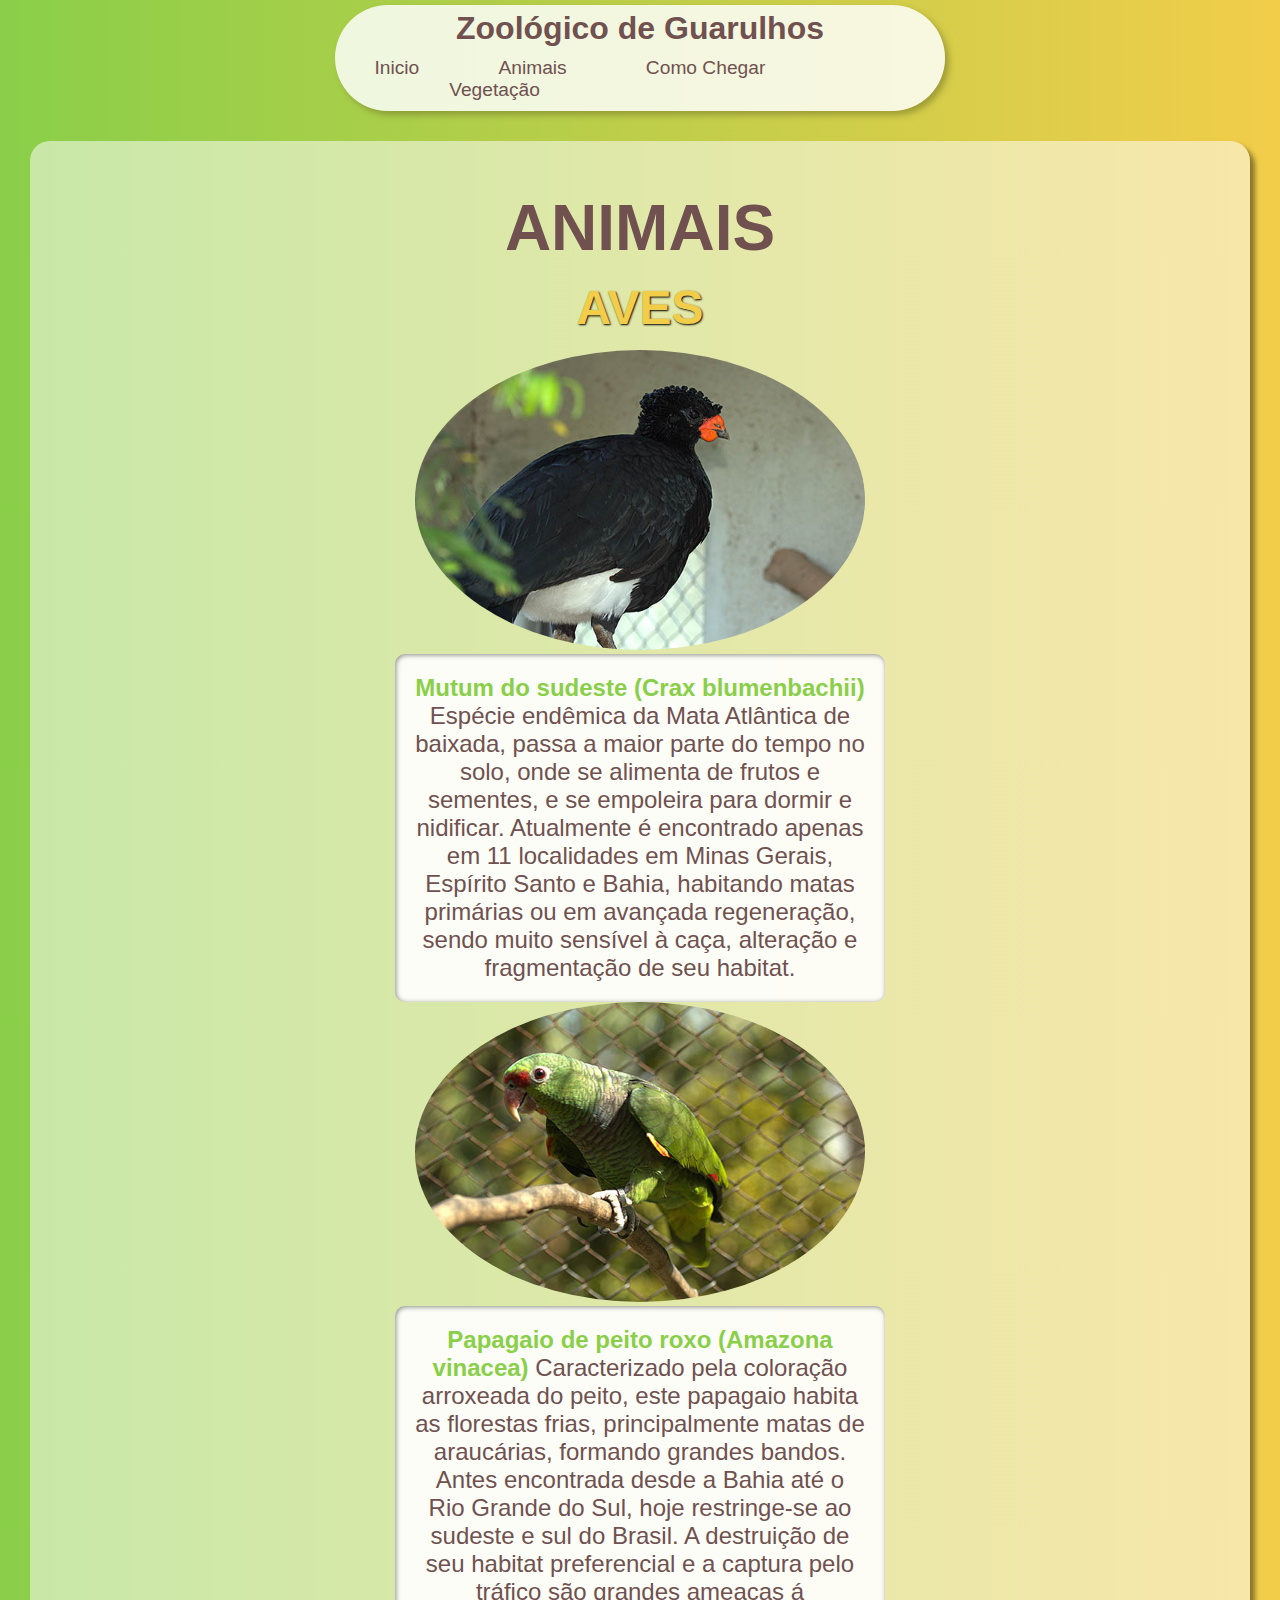
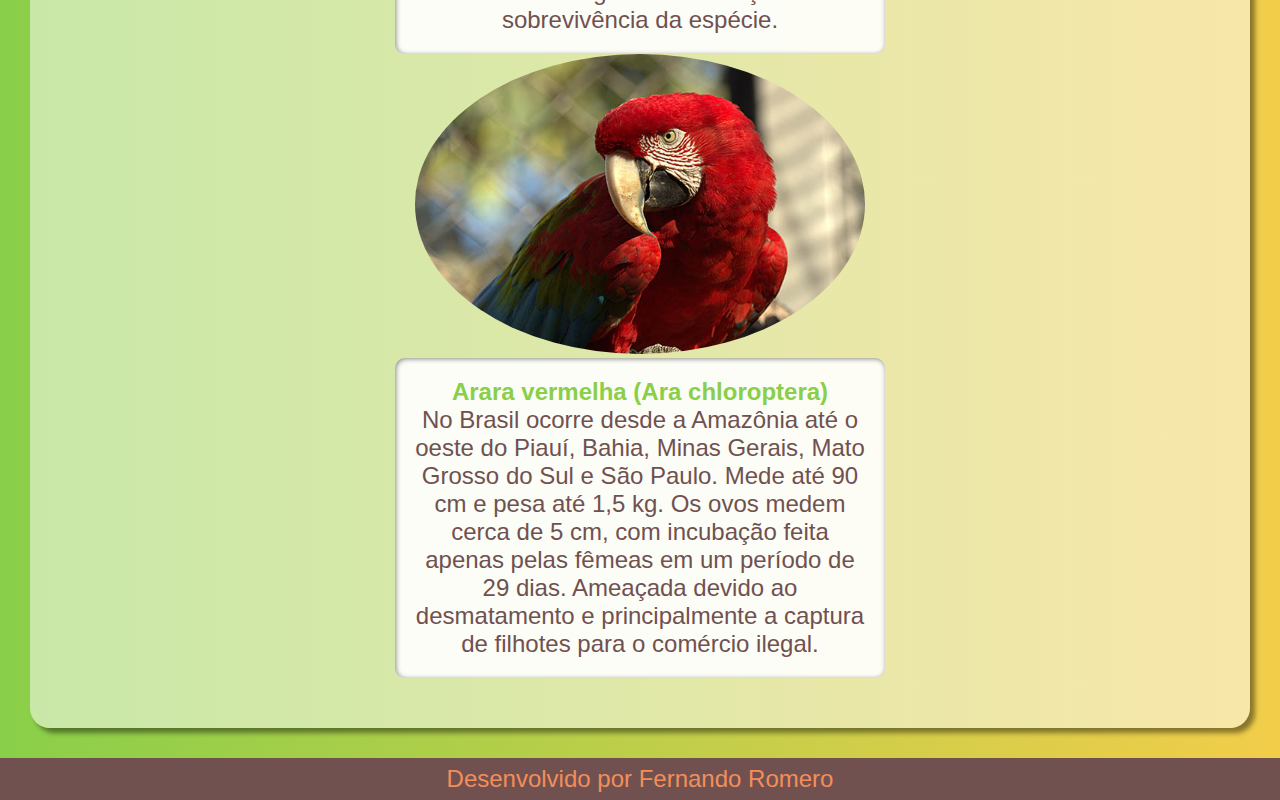
==== Animais.html @ 3fcc9ec5 "Mudei tudo" ====
<!DOCTYPE html>
<html lang="pt-br">
<head>
    <meta charset="UTF-8">
    <meta http-equiv="X-UA-Compatible" content="IE=edge">
    <meta name="viewport" content="width=device-width, initial-scale=1.0">
    <title>Zoológico de Guarulhos</title>
    <link rel="stylesheet" href="style.css">
    <link rel="shortcut icon" href="favicon.ico" type="image/x-icon">
</head>
<body>
    <header>
        <h1>Zoológico de Guarulhos</h1>
        <nav>
            <span class="style"><a href="index.html">Inicio</a></span>
            <span class="head style"><a href="Animais.html">Animais</a></span>
            <span class="head style"><a href="Chegar.html">Como Chegar</a></span>
            <span class="head style"><a href="Vegetacao.html">Vegetação</a></span>
        </nav>
    </header>
    <main>
        <article>
            <h1 class="center shadow">ANIMAIS</h2>
            <h2 class="names center shadow color">AVES</h2>
                <div class="center">
                    <img src="imagens/animais/foto1.jpg" alt="ave 1" class="img1">
                    <p class="txtbox1 center"><strong>Mutum do sudeste (Crax blumenbachii)</strong> <br>
                    Espécie endêmica da Mata Atlântica de baixada, passa a maior parte do tempo no solo, onde se alimenta de frutos e sementes, e se empoleira para dormir e nidificar. Atualmente é encontrado apenas em 11 localidades em Minas Gerais, Espírito Santo e Bahia, habitando matas primárias ou em avançada regeneração, sendo muito sensível à caça, alteração e fragmentação de seu habitat.
                    </p>
                </div>
                <div class="center">
                    <img src="imagens/animais/foto3t.jpg" alt="ave 1" class="img1">
                    <p class="txtbox1 center"><strong>Papagaio de peito roxo (Amazona vinacea)</strong>
                        Caracterizado pela coloração arroxeada do peito, este papagaio habita as florestas frias, principalmente matas de araucárias, formando grandes bandos. Antes encontrada desde a Bahia até o Rio Grande do Sul, hoje restringe-se ao sudeste e sul do Brasil. A destruição de seu habitat preferencial e a captura pelo tráfico são grandes ameaças á sobrevivência da espécie.
                        
                    </p>
                </div>
                <div class="center">
                    <img src="imagens/animais/foto12.jpg" alt="ave 1" class="img1">
                    <p class="txtbox1 center">
                        <strong>Arara vermelha (Ara chloroptera)</strong> <br>
                        No Brasil ocorre desde a Amazônia até o oeste do Piauí, Bahia, Minas Gerais, Mato Grosso do Sul e São Paulo. Mede até 90 cm e pesa até 1,5 kg. Os ovos medem cerca de 5 cm, com incubação feita apenas pelas fêmeas em um período de 29 dias. Ameaçada devido ao desmatamento e principalmente a captura de filhotes para o comércio ilegal.
                                                
                    </p>
                </div>

        </article>
    </main>
    <footer>
      <p class="foot">Desenvolvido por Fernando Romero</p>  
    </footer>
</body>
</html>
---- style.css ----
@charset "UTF-8";

:root{
    --cor0: #705150;
    --cor1: #8ACF49;
    --cor2: #F2CD4A;
    --cor3: #F38E59;
    --cor4: #66F0E8;
}

*{
    font-family: 'Franklin Gothic Medium', 'Arial Narrow', Arial, sans-serif;
}


div.flex{
    width: 50%;
    display: ;
}

body{
    background-image: linear-gradient(to right, var(--cor1), var(--cor2));
    margin: 0px;
}

header{
    background-color: rgba(255, 255, 255, 0.829);
    border-radius: 20pc;
    min-width: 220px;
    max-width: 600px;
    margin: 5px auto;
    padding: 5px 5px 10px;
    box-shadow: 4px 4px 6px #706f2785;
}

a{
    text-decoration: none;
    color: var(--cor0);
    transition-duration: 0.5s;
}

article{
    background-color: rgba(255, 255, 255, 0.526);
    margin: 30px;
    padding: 20px;
    border-radius: 20px;
    box-shadow: 5px 5px 5px rgba(0, 0, 0, 0.432);
    padding: 50px 50px;
}

h1{
    text-align: center;
    margin: 0px 0px 10px;
    color: var(--cor0);
}

h2{
    font-size: 3em;
}

p{
    padding: 5px 25px;
    color: var(--cor3);
    font-size: 1.5em;
    text-align: center;
}

p strong{
    color: var(--cor0);
}

nav{
    margin: auto;
    width: 531px;    
}
footer{
    text-align: center;
    background-color: var(--cor0);
    color: var(--cor4);
    padding: 2px;
}
.loc{
    padding-top: 130px;
}

h1.center{
    font-size: 4em;
}

h2.color{
    color: var(--cor2)!important;
}

footer>p{
    margin: 0px;
}

#foot{
    text-align: center;
}

.center{
    text-align: center;
    margin: auto;
    color: var(--cor0);
}

.center strong{
    color: var(--cor1);
}

.main{
    font-size: 4em;
    color: var(--cor0);
}

h2.shadow{
    text-shadow: 1px 1px 2px black;
}

h2.names{
    color: var(--cor0);
    padding: 15px 40px;
}

p.shadow{
    text-shadow: 0.5px 0.5px 0px rgba(0, 0, 0, 0.651);
}

p.right{
    margin: auto;
}

p.left{
    margin: auto;
}


.txtbox{
    padding: 20px;
    background-color: rgba(255, 255, 255, 0.892);
    border-radius: 10px;
    box-shadow: inset 1px 1px 5px rgba(0, 0, 0, 0.451);
    width: 250px;
}

a:hover{
    color: #706f27;
}
header > div{
    text-align: center;
    padding: 0px 20px   ;
}

.txtbox1{
    padding: 20px;
    background-color: rgba(255, 255, 255, 0.892);
    border-radius: 10px;
    box-shadow: inset 1px 1px 5px rgba(0, 0, 0, 0.451);
    width: 450px;

}

.head::before{
    content: "_______";
    color: rgba(240, 248, 255, 0);
}

.style{
    font-size: 1.2em;
    color: rgb(99, 99, 99);
}

.img1{
    border-radius: 50%;
    height: 300px;
}

.foot{
    color: ;
}

div.right{
    width: 50%;
    margin-right: 0px;
    margin-left: auto;
}

div.left{
    width: 50%;
    margin-left: 0px;
    margin-right: auto;
}

h2.left{
    text-align: center;
    color: var(--cor1);
}

h2.right{
    text-align: center;
    color: var(--cor2);
}
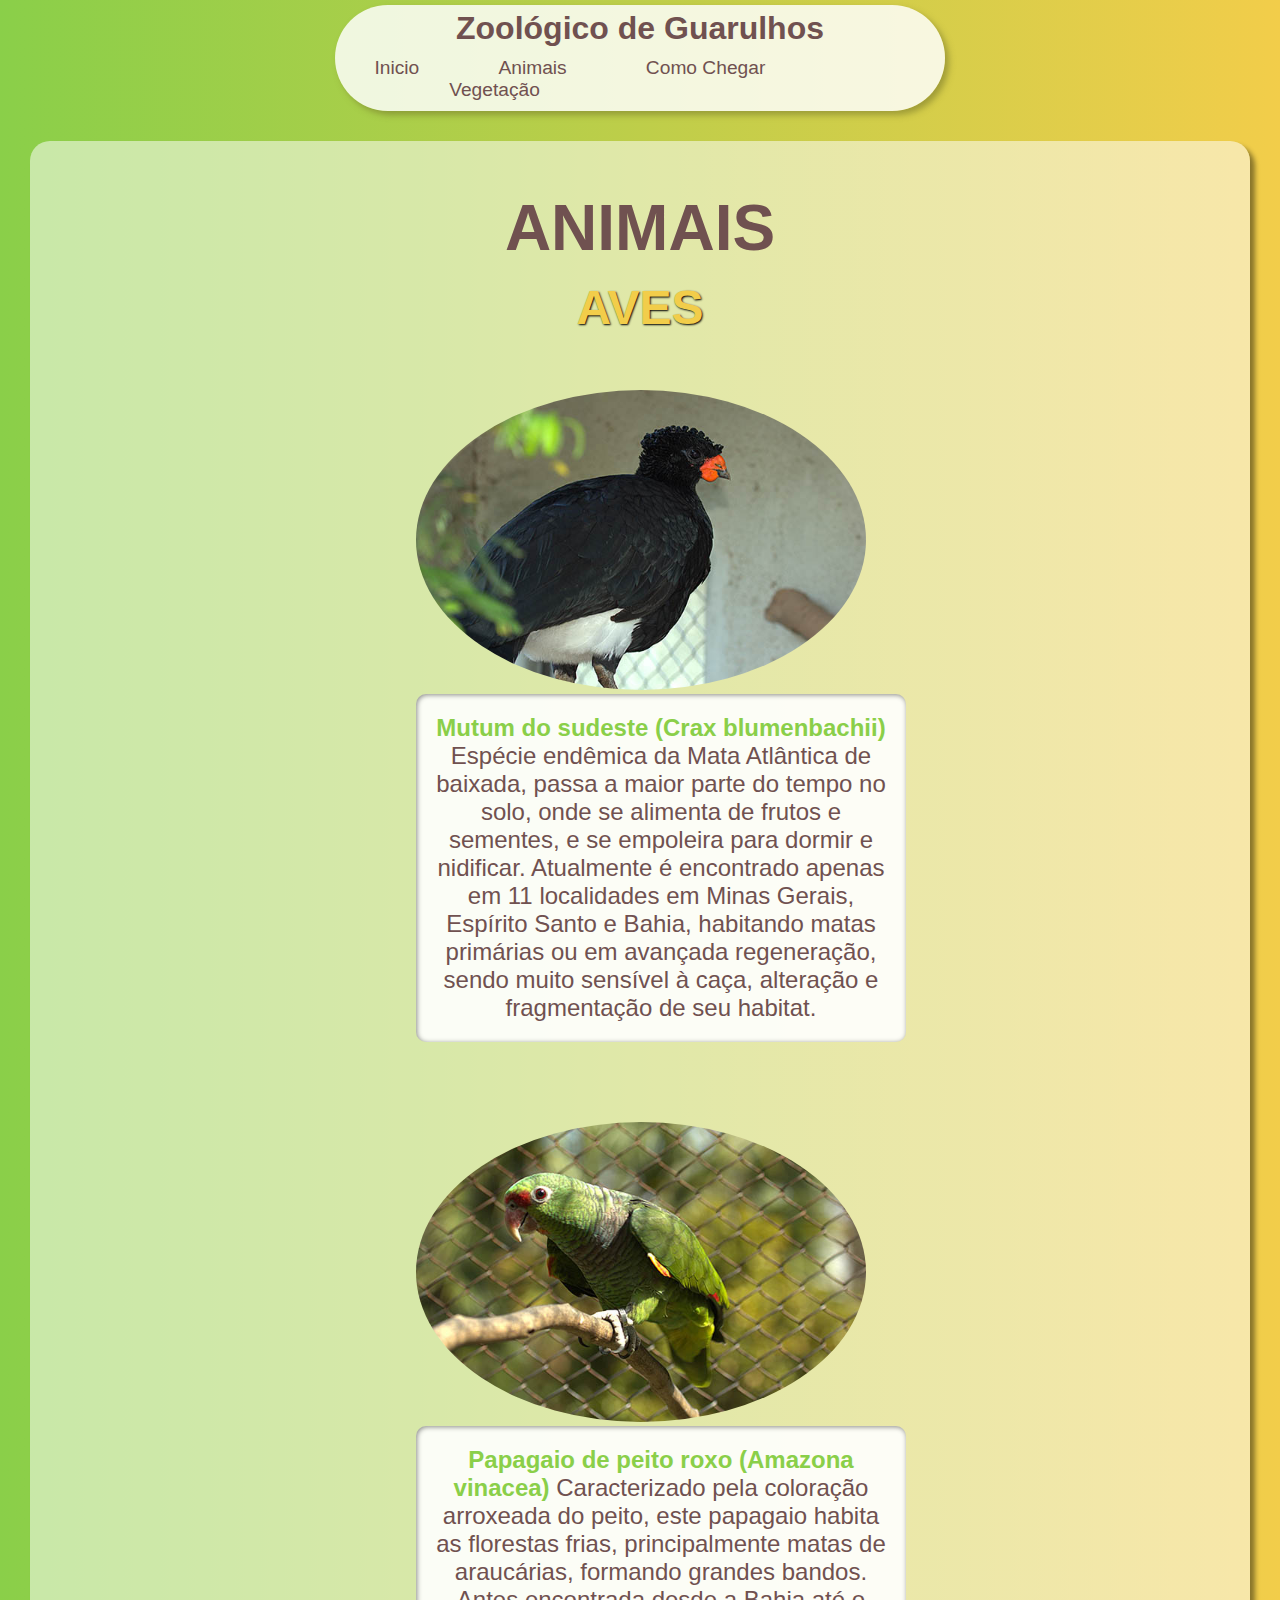
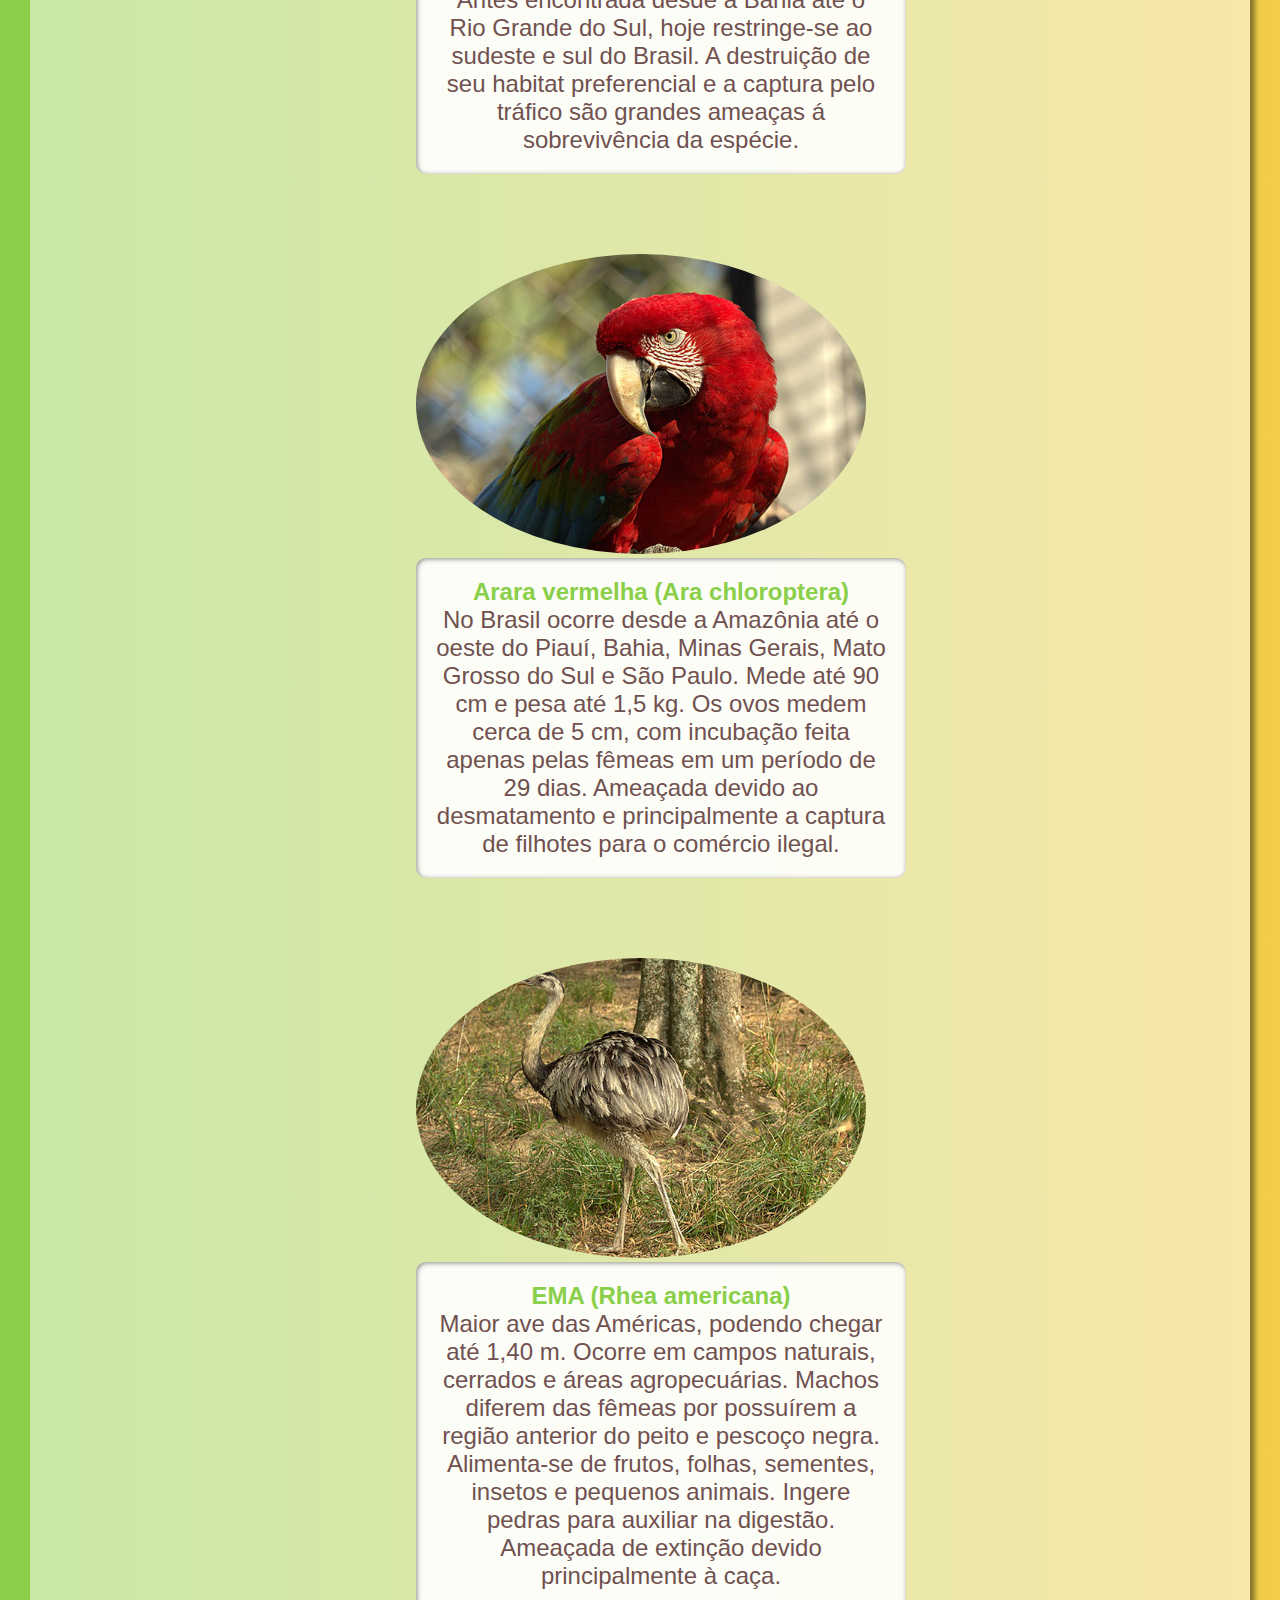
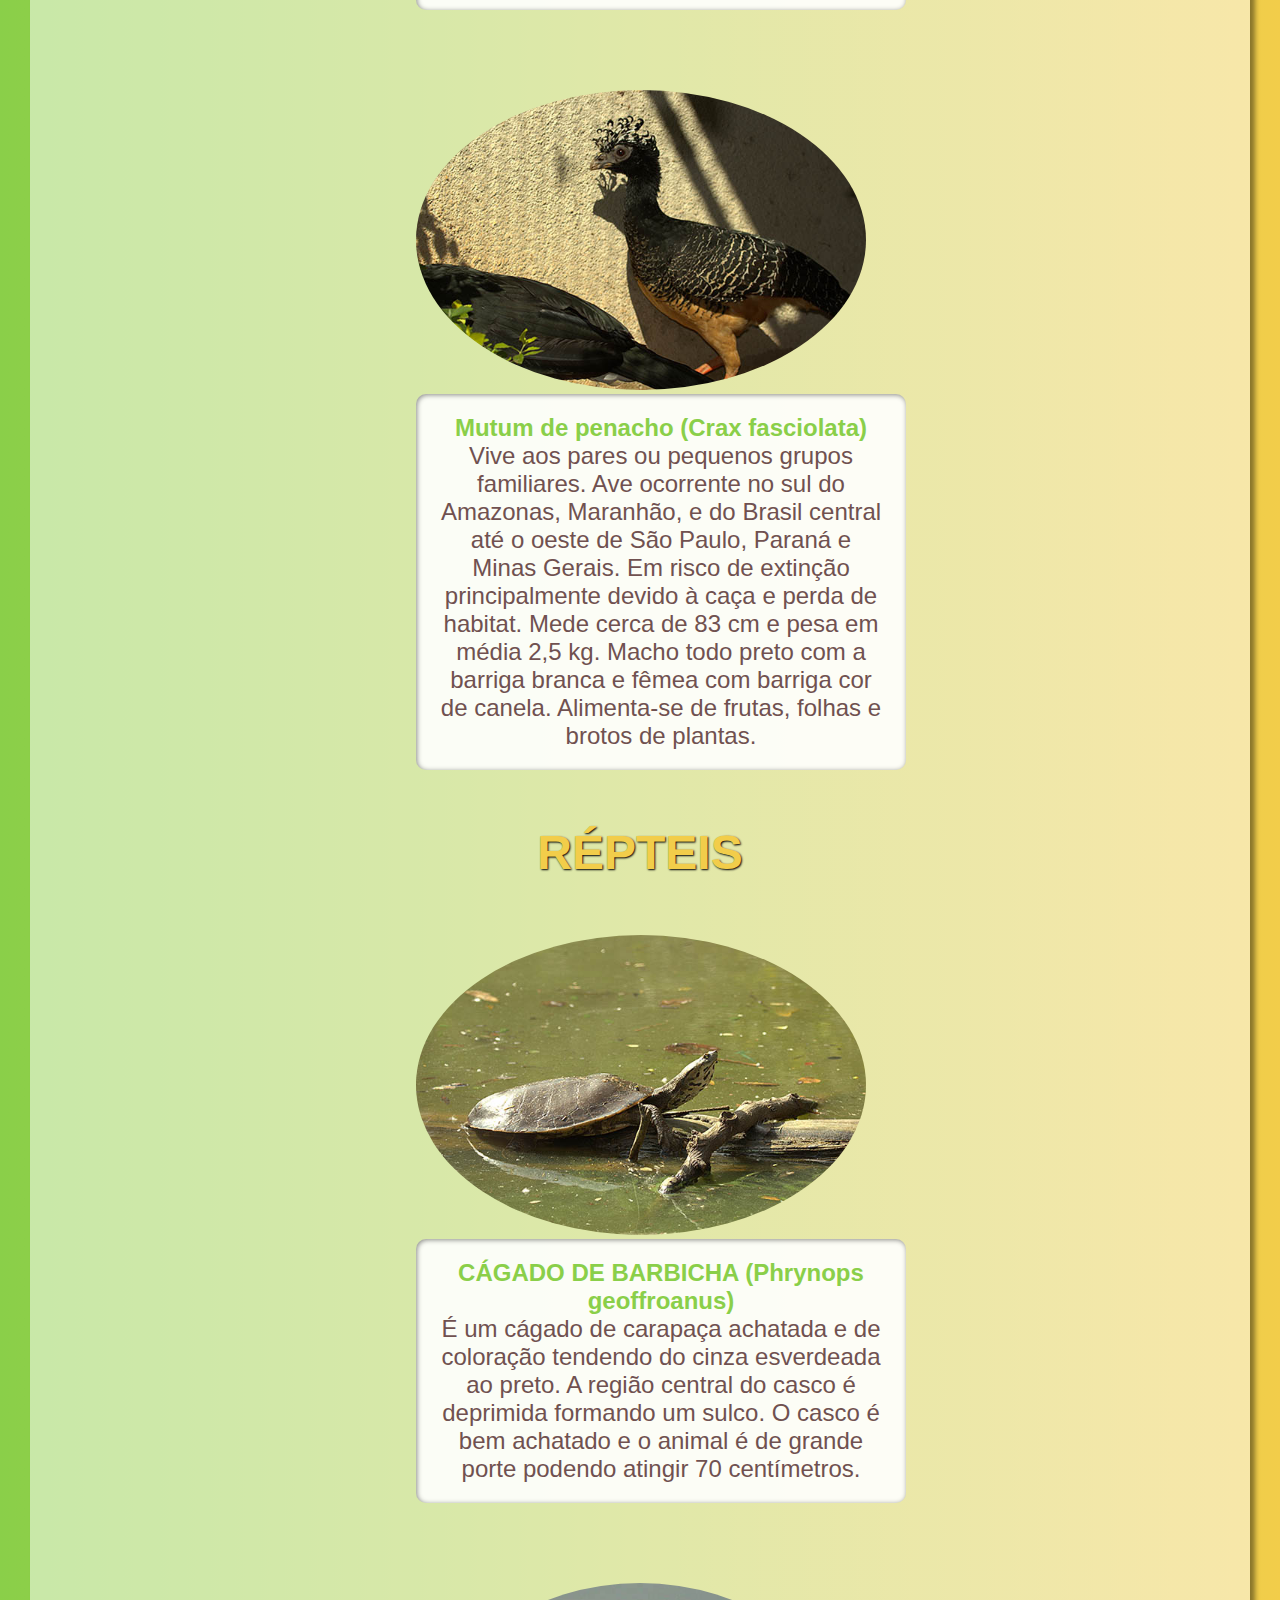
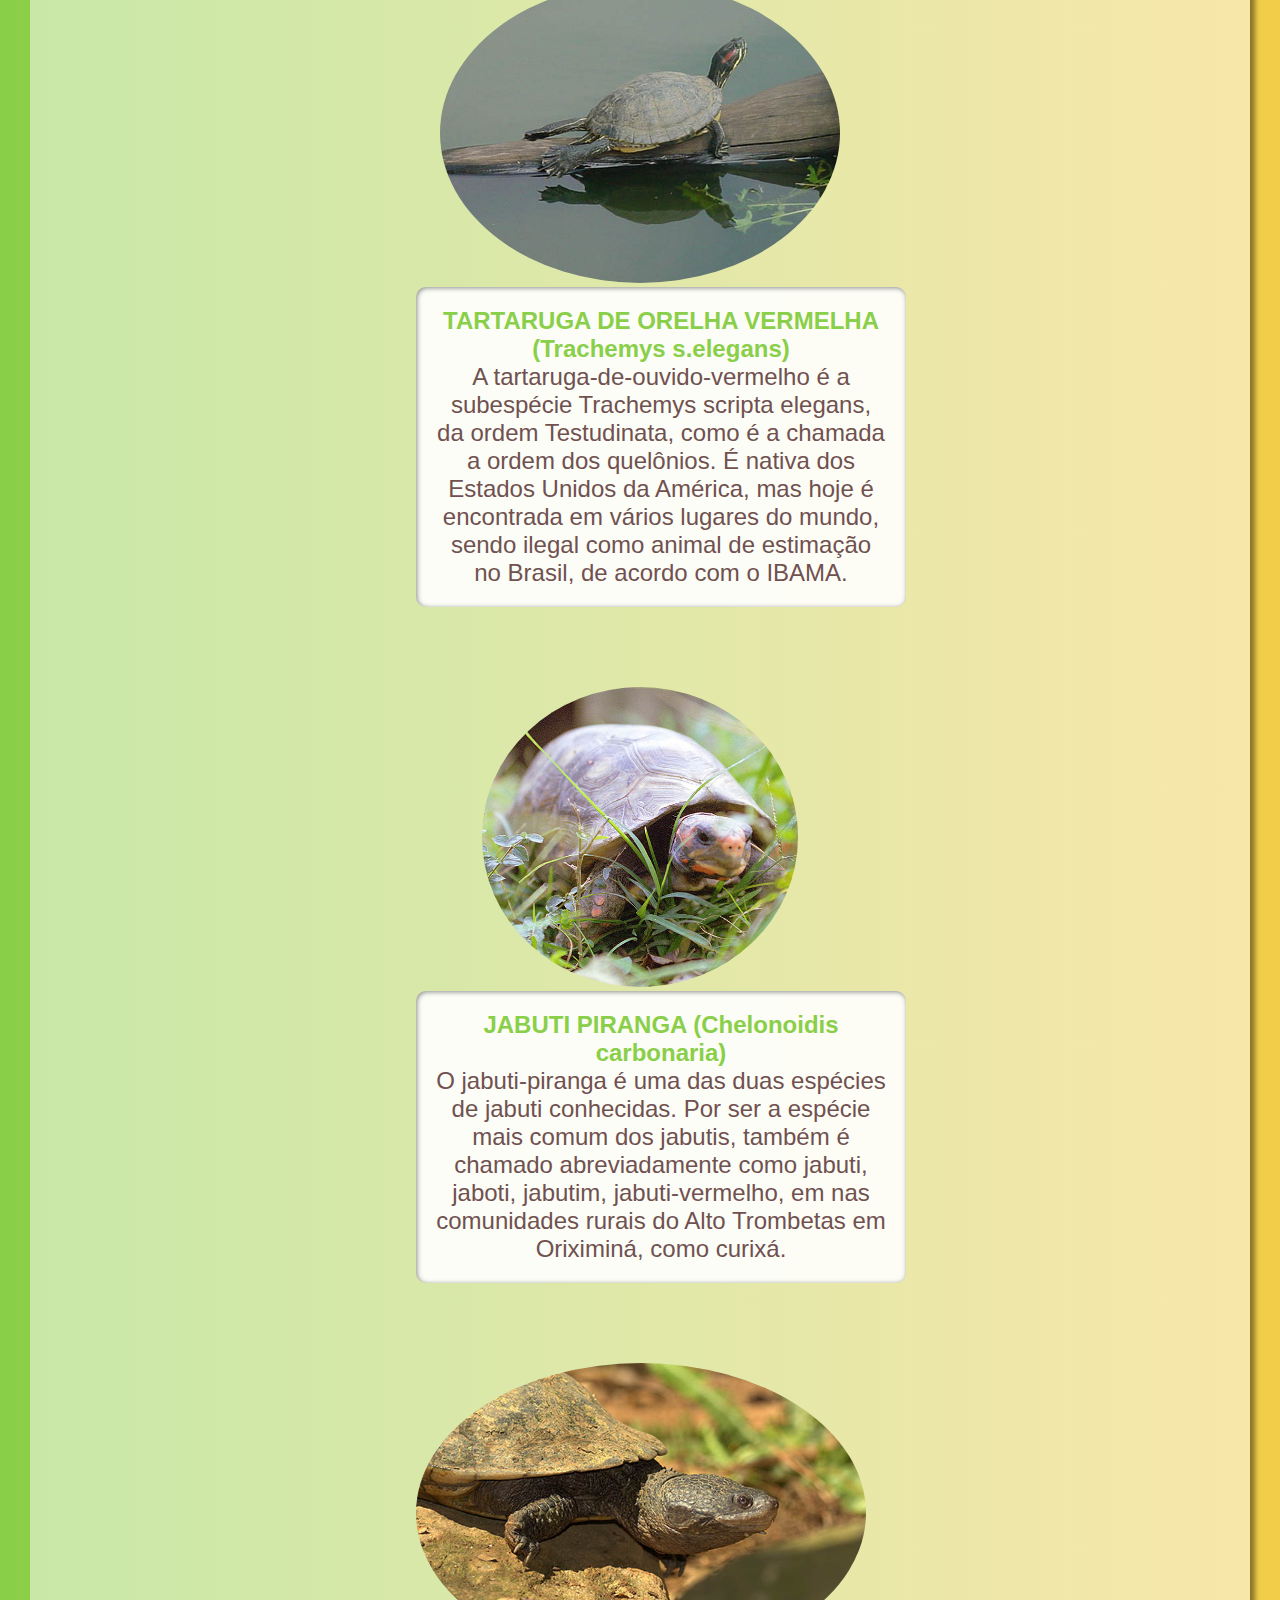
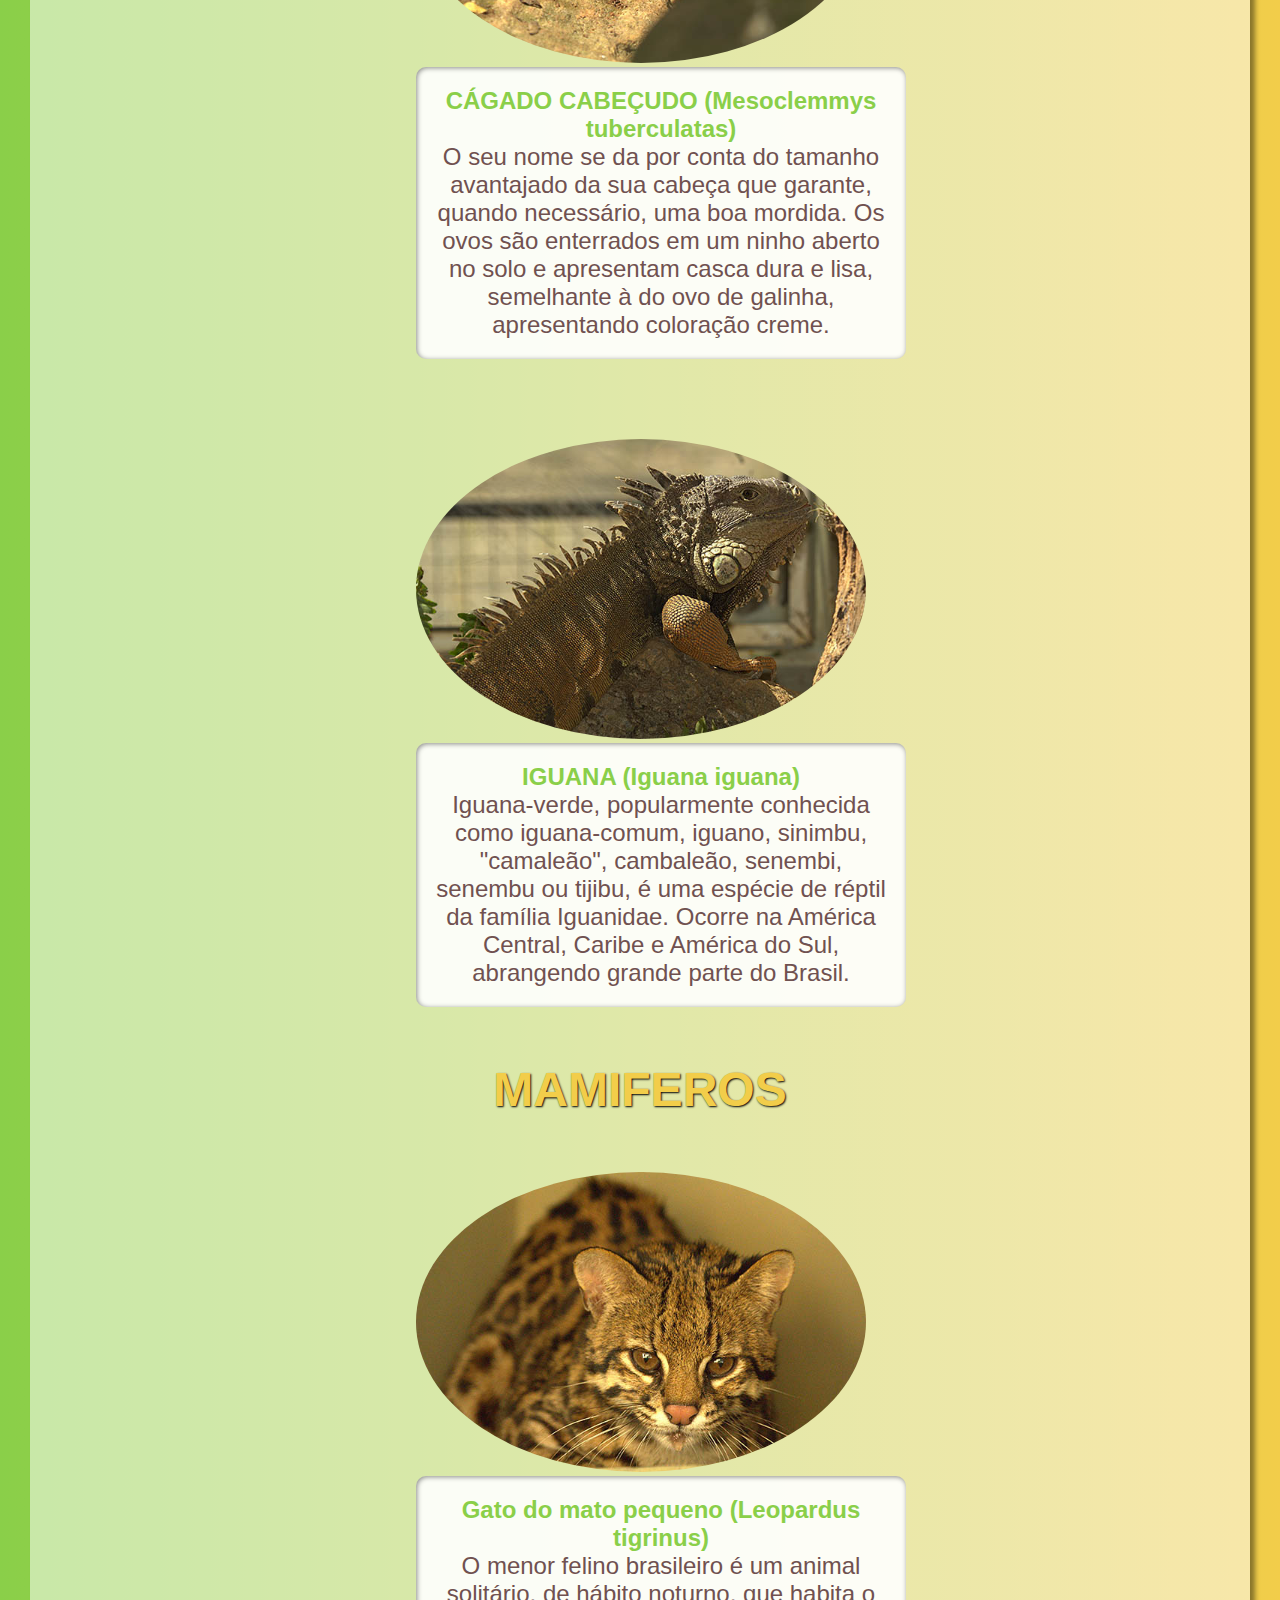
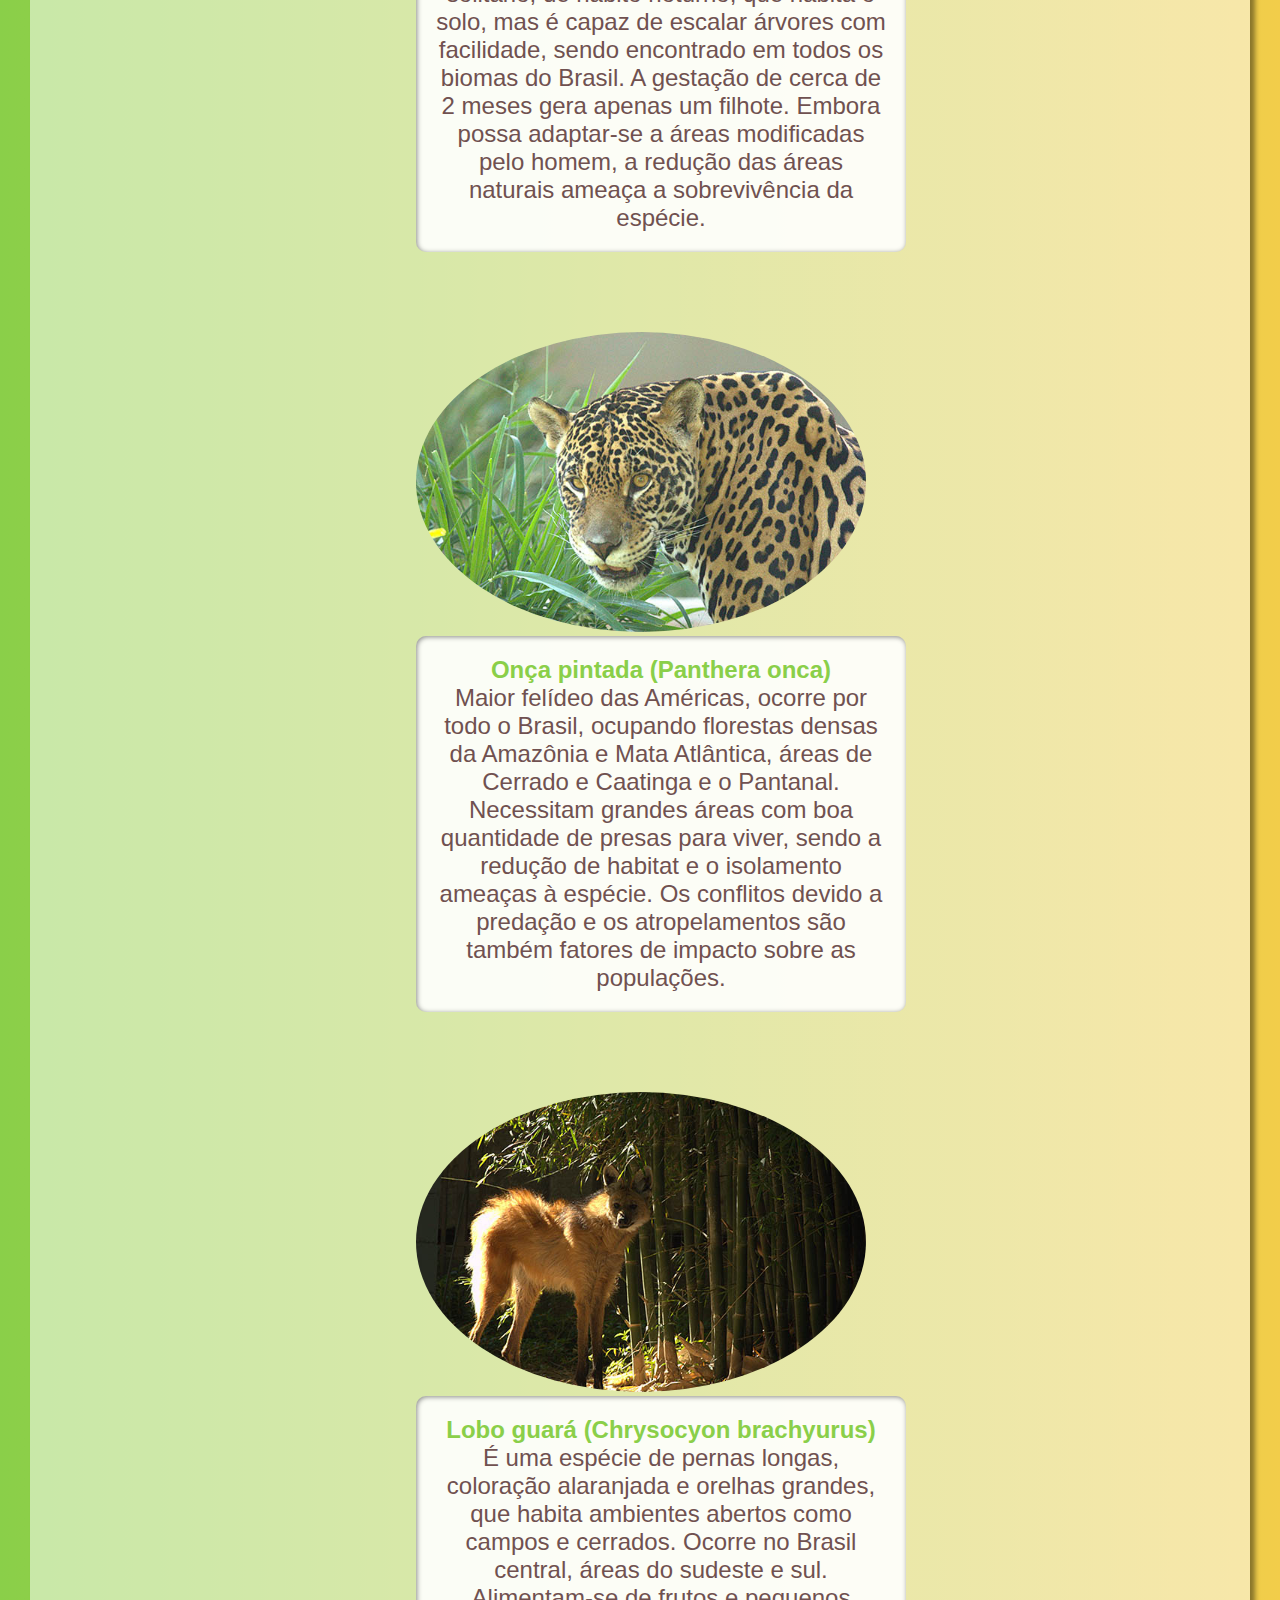
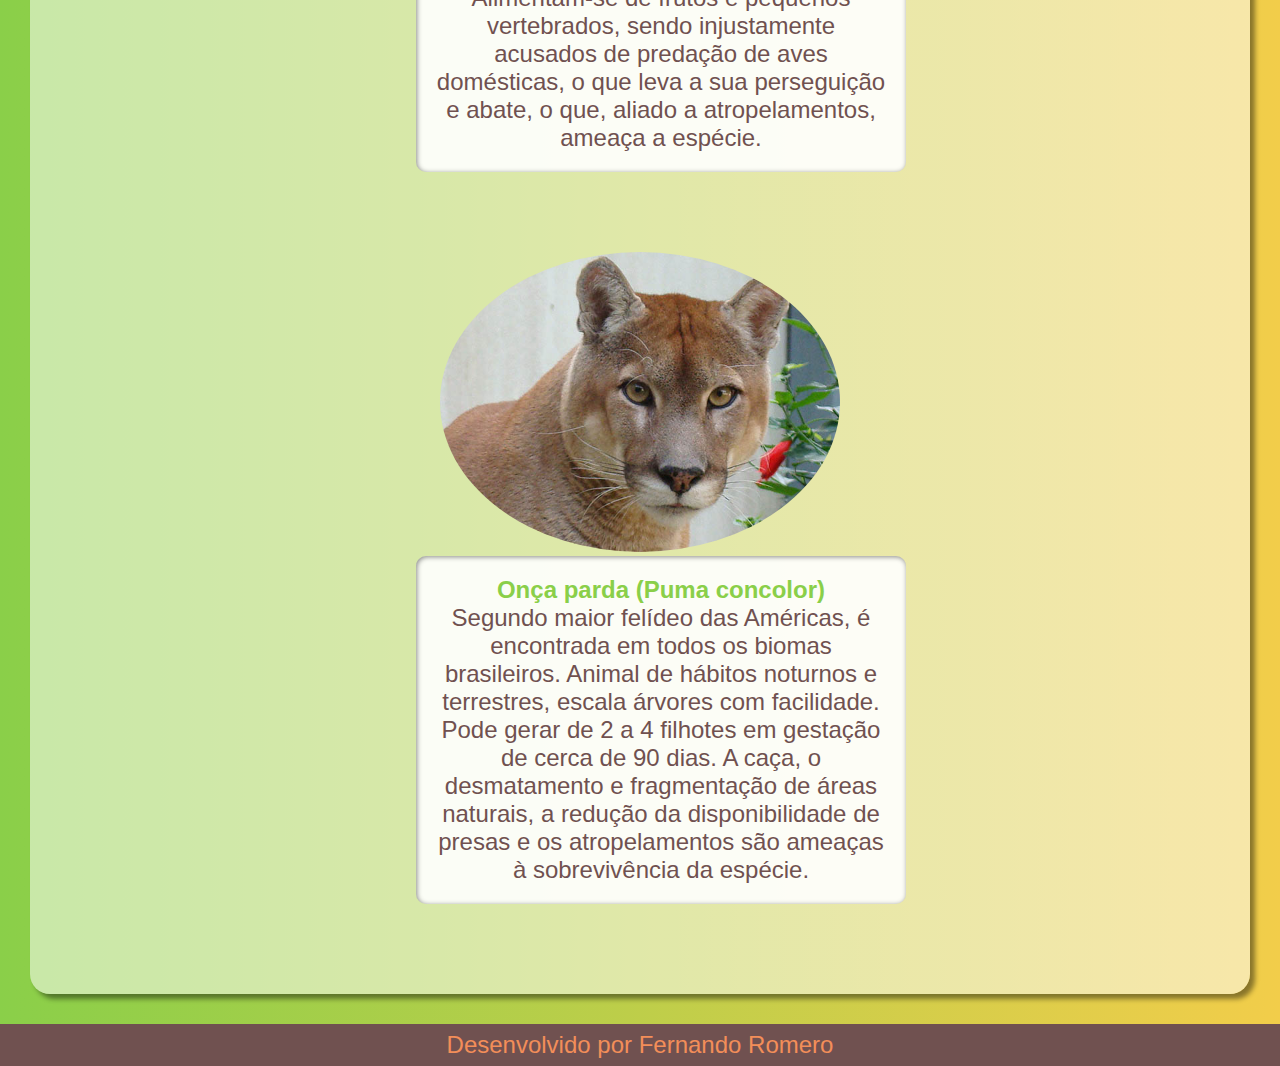
==== commit 4dd4aae1: "Tudo pronto" ====
--- a/Animais.html
+++ b/Animais.html
@@ -44,7 +44,96 @@
                     </p>
                 </div>
 
-        </article>
+                <div class="center">
+                    <img src="imagens/animais/ema.jpg" alt="ave 1" class="img1">
+                    <p class="txtbox1 center">
+                        <strong>EMA (Rhea americana)</strong> <br>
+                        Maior ave das Américas, podendo chegar até 1,40 m. Ocorre em campos naturais, cerrados e áreas agropecuárias. Machos diferem das fêmeas por possuírem a região anterior do peito e pescoço negra. Alimenta-se de frutos, folhas, sementes, insetos e pequenos animais. Ingere pedras para auxiliar na digestão. Ameaçada de extinção devido principalmente à caça.
+                    </p>
+                </div>
+
+                <div class="center">
+                    <img src="imagens/animais/matim.jpg" alt="ave 1" class="img1">
+                    <p class="txtbox1 center">
+                        <strong>Mutum de penacho (Crax fasciolata)</strong> <br>
+                        Vive aos pares ou pequenos grupos familiares. Ave ocorrente no sul do Amazonas, Maranhão, e do Brasil central até o oeste de São Paulo, Paraná e Minas Gerais. Em risco de extinção principalmente devido à caça e perda de habitat. Mede cerca de 83 cm e pesa em média 2,5 kg. Macho todo preto com a barriga branca e fêmea com barriga cor de canela. Alimenta-se de frutas, folhas e brotos de plantas.
+                    </p>
+                </div>
+                
+                <h2 class="names center shadow color">RÉPTEIS</h2>
+
+                <div class="center">
+                    <img src="imagens/animais/cagado.jpg" alt="ave 1" class="img1">
+                    <p class="txtbox1 center">
+                        <strong>CÁGADO DE BARBICHA (Phrynops geoffroanus)</strong> <br>
+                        É um cágado de carapaça achatada e de coloração tendendo do cinza esverdeada ao preto. A região central do casco é deprimida formando um sulco. O casco é bem achatado e o animal é de grande porte podendo atingir 70 centímetros. 
+                    </p>
+                </div>
+                <div class="center">
+                    <img src="imagens/animais/orelha.jpg" alt="ave 1" class="img1">
+                    <p class="txtbox1 center">
+                        <strong>TARTARUGA DE ORELHA VERMELHA (Trachemys s.elegans)</strong> <br>
+                        A tartaruga-de-ouvido-vermelho é a subespécie Trachemys scripta elegans, da ordem Testudinata, como é a chamada a ordem dos quelônios. É nativa dos Estados Unidos da América, mas hoje é encontrada em vários lugares do mundo, sendo ilegal como animal de estimação no Brasil, de acordo com o IBAMA. 
+                    </p>
+                </div>
+                <div class="center">
+                    <img src="imagens/animais/jabuti.jpg" alt="ave 1" class="img1">
+                    <p class="txtbox1 center">
+                        <strong>JABUTI PIRANGA (Chelonoidis carbonaria)</strong> <br>
+                        O jabuti-piranga é uma das duas espécies de jabuti conhecidas. Por ser a espécie mais comum dos jabutis, também é chamado abreviadamente como jabuti, jaboti, jabutim, jabuti-vermelho, em nas comunidades rurais do Alto Trombetas em Oriximiná, como curixá. 
+                    </p>
+                </div>
+                <div class="center">
+                    <img src="imagens/animais/cabeca.jpg" alt="ave 1" class="img1">
+                    <p class="txtbox1 center">
+                        <strong>CÁGADO CABEÇUDO (Mesoclemmys tuberculatas)</strong> <br>
+                        O seu nome se da por conta do tamanho avantajado da sua cabeça que garante, quando necessário, uma boa mordida. Os ovos são enterrados em um ninho aberto no solo e apresentam casca dura e lisa, semelhante à do ovo de galinha, apresentando coloração creme. 
+                    </p>
+                </div>
+                <div class="center">
+                    <img src="imagens/animais/iguana.jpg" alt="ave 1" class="img1">
+                    <p class="txtbox1 center">
+                        <strong>IGUANA (Iguana iguana)</strong> <br>
+                        Iguana-verde, popularmente conhecida como iguana-comum, iguano, sinimbu, "camaleão", cambaleão, senembi, senembu ou tijibu, é uma espécie de réptil da família Iguanidae. Ocorre na América Central, Caribe e América do Sul, abrangendo grande parte do Brasil. 
+                    </p>
+                </div>
+
+
+                <h2 class="names center shadow color">MAMIFEROS</h2>
+
+                <div class="center">
+                    <img src="imagens/animais/gato.jpg" alt="ave 1" class="img1">
+                    <p class="txtbox1 center">
+                        <strong>Gato do mato pequeno (Leopardus tigrinus)</strong> <br>
+                        O menor felino brasileiro é um animal solitário, de hábito noturno, que habita o solo, mas é capaz de escalar árvores com facilidade, sendo encontrado em todos os biomas do Brasil. A gestação de cerca de 2 meses gera apenas um filhote. Embora possa adaptar-se a áreas modificadas pelo homem, a redução das áreas naturais ameaça a sobrevivência da espécie. 
+                    </p>
+                </div>
+                <div class="center">
+                    <img src="imagens/animais/pintada.jpg" alt="ave 1" class="img1">
+                    <p class="txtbox1 center">
+                        <strong>Onça pintada (Panthera onca)</strong> <br>
+                        Maior felídeo das Américas, ocorre por todo o Brasil, ocupando florestas densas da Amazônia e Mata Atlântica, áreas de Cerrado e Caatinga e o Pantanal. Necessitam grandes áreas com boa quantidade de presas para viver, sendo a redução de habitat e o isolamento ameaças à espécie. Os conflitos devido a predação e os atropelamentos são também fatores de impacto sobre as populações. 
+                    </p>
+                </div>
+                <div class="center">
+                    <img src="imagens/animais/guara.jpg" alt="ave 1" class="img1">
+                    <p class="txtbox1 center">
+                        <strong>Lobo guará (Chrysocyon brachyurus)
+                        </strong> <br>
+                        É uma espécie de pernas longas, coloração alaranjada e orelhas grandes, que habita ambientes abertos como campos e cerrados. Ocorre no Brasil central, áreas do sudeste e sul. Alimentam-se de frutos e pequenos vertebrados, sendo injustamente acusados de predação de aves domésticas, o que leva a sua perseguição e abate, o que, aliado a atropelamentos, ameaça a espécie. 
+                    </p>
+                </div>
+                <div class="center">
+                    <img src="imagens/animais/parda.jpg" alt="ave 1" class="img1">
+                    <p class="txtbox1 center">
+                        <strong>Onça parda (Puma concolor)
+                        </strong> <br>
+                        Segundo maior felídeo das Américas, é encontrada em todos os biomas brasileiros. Animal de hábitos noturnos e terrestres, escala árvores com facilidade. Pode gerar de 2 a 4 filhotes em gestação de cerca de 90 dias. A caça, o desmatamento e fragmentação de áreas naturais, a redução da disponibilidade de presas e os atropelamentos são ameaças à sobrevivência da espécie.
+                    </p>
+                </div>
+
+
+            </article>
     </main>
     <footer>
       <p class="foot">Desenvolvido por Fernando Romero</p>  
--- a/style.css
+++ b/style.css
@@ -73,12 +73,20 @@
     margin: auto;
     width: 531px;    
 }
+
 footer{
     text-align: center;
     background-color: var(--cor0);
     color: var(--cor4);
     padding: 2px;
 }
+
+.flex{
+    display: flex;
+    justify-content: ;
+    flex-wrap: wrap;
+}
+
 .loc{
     padding-top: 130px;
 }
@@ -109,6 +117,14 @@
     color: var(--cor1);
 }
 
+div.center{
+    padding: 40px;
+    max-width: 40%;
+}
+
+div>img{
+    max-width: fit-content;
+}
 .main{
     font-size: 4em;
     color: var(--cor0);
